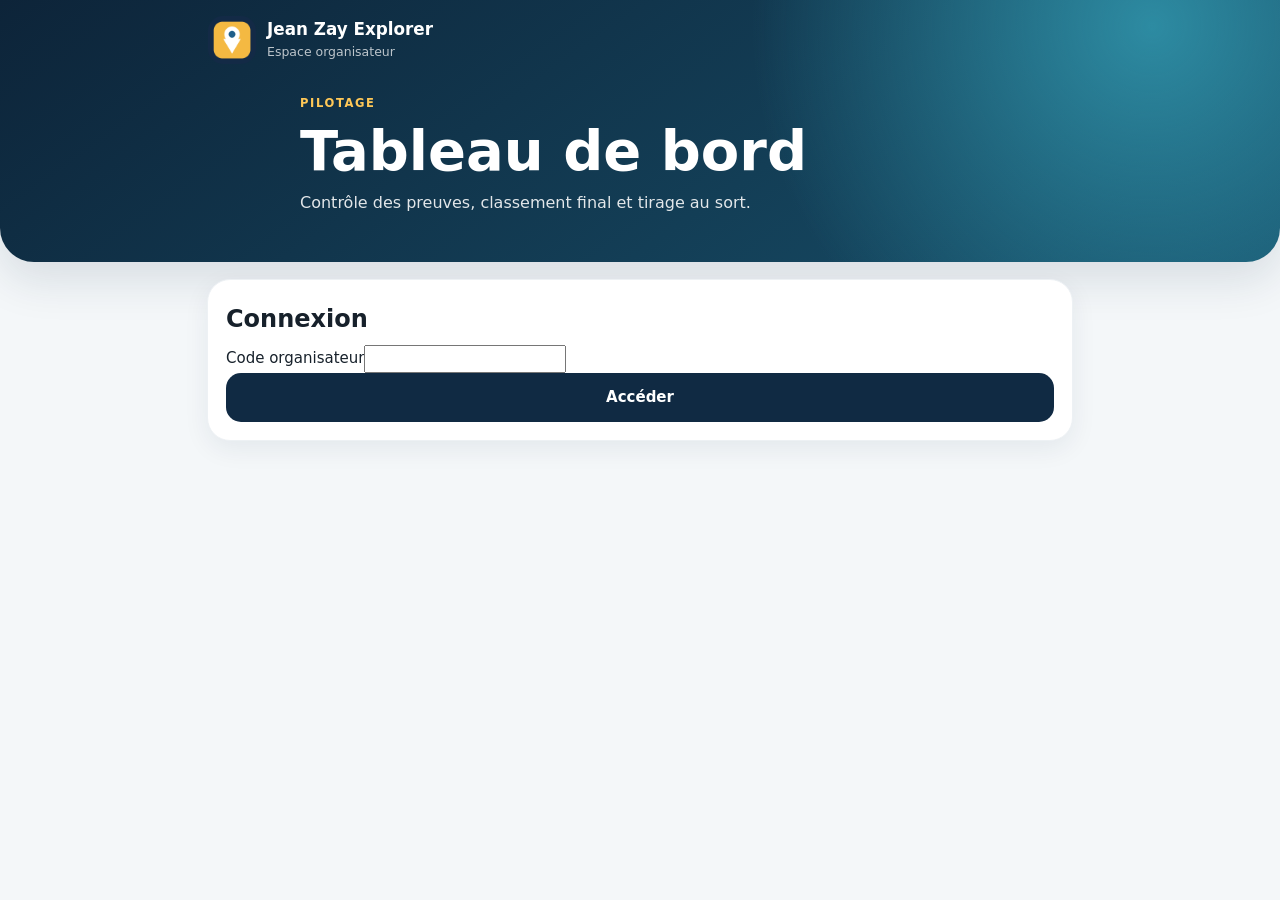
==== admin.html @ bf271c50 "Add files via upload" ====
<!doctype html><html lang="fr"><head><meta charset="utf-8"><meta name="viewport" content="width=device-width,initial-scale=1"><meta name="theme-color" content="#102a43"><link rel="stylesheet" href="styles.css"><title>Jean Zay Explorer — Organisateur</title></head><body><header class="hero"><div class="brand"><img src="icon-512.png" alt=""><div><b>Jean Zay Explorer</b><small>Espace organisateur</small></div></div><div class="hero-copy"><span class="eyebrow">PILOTAGE</span><h1>Tableau de bord</h1><p>Contrôle des preuves, classement final et tirage au sort.</p></div></header><main><section class="panel" id="login"><h2>Connexion</h2><label>Code organisateur<input id="pin" type="password" inputmode="numeric"></label><button class="primary wide" id="loginBtn">Accéder</button></section><section id="dashboard" class="hidden"><div class="stats"><article><span>👥</span><strong id="teams">0</strong><small>équipes</small></article><article><span>📷</span><strong id="photos">0</strong><small>preuves</small></article><article><span>🏁</span><strong id="returns">0</strong><small>retours</small></article></div><div class="panel"><div class="section-head"><h2>Preuves reçues</h2><button class="secondary" id="refresh">Actualiser</button></div><div id="proofs"></div></div><div class="panel"><h2>Tirage au sort</h2><p>Parmi les équipes revenues avant 11 h.</p><button class="primary wide" id="draw">Lancer le tirage</button><h2 id="winner" style="text-align:center;margin-top:18px"></h2></div><a class="admin-link" href="index.html">Retour à l’application</a></section></main><div class="toast" id="toast"></div><script src="admin.js"></script></body></html>
---- styles.css ----
:root{--navy:#102a43;--blue:#176b87;--sky:#eaf6fa;--gold:#ffc857;--green:#1f9d78;--coral:#ef6f61;--ink:#17212b;--muted:#687684;--paper:#f4f7f9;--white:#fff;--line:#dde6ec;--shadow:0 18px 45px rgba(16,42,67,.12)}*{box-sizing:border-box}html{scroll-behavior:smooth}body{margin:0;background:var(--paper);color:var(--ink);font:15px/1.45 system-ui,-apple-system,"Segoe UI",sans-serif;padding-bottom:86px}button,input{font:inherit}button{cursor:pointer}.hidden{display:none!important}.hero{background:radial-gradient(circle at 90% 10%,#2d8ba2 0,transparent 34%),linear-gradient(145deg,#0d2439,#174f69);color:#fff;padding:calc(16px + env(safe-area-inset-top)) 18px 28px;border-radius:0 0 34px 34px;box-shadow:var(--shadow)}.topbar,.brand,.row,.section-head{display:flex;align-items:center;justify-content:space-between}.brand{justify-content:flex-start;gap:11px}.brand img{width:48px;height:48px;border-radius:15px}.brand b{display:block;font-size:1.05rem}.brand small{opacity:.72}.ghost,.icon-btn{border:1px solid #ffffff4a;background:#ffffff18;color:#fff;border-radius:13px;padding:9px 12px;font-weight:800}.hero-copy{max-width:680px;margin:28px auto 20px}.eyebrow{font-size:.72rem;letter-spacing:.14em;font-weight:900;color:var(--gold)}.eyebrow.dark{color:var(--blue)}h1{font-size:clamp(2.1rem,7vw,3.5rem);line-height:1.02;margin:8px 0 12px}h2{margin:4px 0 8px;font-size:1.5rem}h3{margin:0 0 10px}.hero-copy p{margin:0;opacity:.88;font-size:1rem}.timer-card{max-width:680px;margin:auto;background:var(--gold);color:#17212b;border-radius:21px;padding:13px 18px;text-align:center;box-shadow:0 12px 28px #0002}.timer-card span,.timer-card small{display:block;font-weight:800}.timer-card strong{display:block;font-size:2rem;letter-spacing:.08em}main{max-width:900px;margin:auto;padding:17px}.page{display:none}.page.active{display:block}.panel{background:#fff;border:1px solid #edf1f4;border-radius:23px;padding:18px;margin-bottom:15px;box-shadow:0 8px 26px rgba(16,42,67,.07)}.panel-icon{display:grid;place-items:center;width:54px;height:54px;background:var(--sky);border-radius:17px;font-size:1.7rem}.wide{width:100%}.primary,.secondary,.return-btn{border:0;border-radius:15px;padding:14px 16px;font-weight:900}.primary{background:var(--navy);color:#fff}.secondary{background:var(--sky);color:var(--navy)}.return-btn{width:100%;margin-top:11px;background:#fff0ed;color:#a83f35}.team-head h2{margin:4px 0}.team-head .icon-btn,.section-head .icon-btn{color:var(--navy);border-color:var(--line);background:#fff}.pill{display:inline-flex;background:var(--sky);color:var(--blue);border-radius:999px;padding:5px 9px;font-size:.72rem;font-weight:900}.stats{display:grid;grid-template-columns:repeat(3,1fr);gap:9px;margin-bottom:15px}.stats article{background:#fff;border-radius:20px;padding:13px;text-align:center;box-shadow:0 7px 20px rgba(16,42,67,.06)}.stats span,.stats strong,.stats small{display:block}.stats strong{font-size:1.35rem;color:var(--navy)}.stats small{color:var(--muted);font-size:.72rem}.progress{height:12px;background:#e8eef2;border-radius:999px;overflow:hidden;margin-top:7px}.progress i{display:block;height:100%;width:0;background:linear-gradient(90deg,var(--green),#65caa6);transition:.3s}.action-grid{display:grid;grid-template-columns:1fr 1fr;gap:9px;margin-top:14px}.prize{border-left:5px solid var(--gold)}.safety{border-left:5px solid var(--coral)}.section-head{align-items:end;margin:8px 2px 13px}.section-head h2{margin:0}.section-head>span{color:var(--muted);font-size:.8rem}.chips{display:flex;gap:8px;overflow:auto;padding:0 0 10px}.chips button{white-space:nowrap;border:1px solid var(--line);background:#fff;border-radius:999px;padding:8px 12px}.chips button.active{background:var(--navy);color:#fff;border-color:var(--navy)}.map-wrap{padding:7px}.map{width:100%;height:330px;border:0;border-radius:18px}.place{background:#fff;border:1px solid #e9eef1;border-radius:20px;padding:13px;margin-bottom:10px;display:grid;grid-template-columns:48px 1fr auto;gap:11px;align-items:center}.place.done{background:#f2fbf7;border-color:#91d7bd}.place .emoji{width:48px;height:48px;border-radius:15px;background:var(--sky);display:grid;place-items:center;font-size:1.5rem}.place h3{font-size:1rem;margin:0 0 3px}.place p{font-size:.78rem;color:var(--muted);margin:0}.place button{border:0;background:var(--navy);color:#fff;border-radius:12px;padding:9px 11px;font-weight:900}.place .status{display:block;color:var(--green);font-size:.73rem;font-weight:900}.submission,.rank{display:grid;grid-template-columns:1fr auto;gap:10px;padding:11px 0;border-bottom:1px solid var(--line)}.submission:last-child,.rank:last-child{border-bottom:0}.submission small,.rank small{display:block;color:var(--muted)}.notice{background:#fff8dc;border-color:#f4df95}.rank{grid-template-columns:40px 1fr auto;align-items:center}.rank .medal{width:34px;height:34px;border-radius:50%;display:grid;place-items:center;background:var(--sky);font-weight:900}.rank strong{font-size:1.2rem;color:var(--navy)}.admin-link{display:block;text-align:center;color:var(--muted);font-size:.8rem;margin:18px}nav{position:fixed;z-index:20;bottom:0;left:0;right:0;background:#fff;border-top:1px solid var(--line);display:grid;grid-template-columns:repeat(4,1fr);padding:7px 5px calc(7px + env(safe-area-inset-bottom));box-shadow:0 -8px 25px #102a4312}nav button{border:0;background:none;color:var(--muted);font-size:.69rem;font-weight:900}nav i{display:block;font-style:normal;font-size:1.3rem}nav button.active{color:var(--navy)}.modal{display:none;position:fixed;z-index:50;inset:0;background:#071827c7;padding:18px;align-items:center;justify-content:center}.modal.open{display:flex}.modal-card{position:relative;background:#fff;border-radius:25px;padding:22px;width:min(100%,520px);max-height:92vh;overflow:auto}.close{position:absolute;right:13px;top:11px;border:0;background:#eef3f6;border-radius:50%;width:34px;height:34px;font-size:1.4rem}.modal label,.label{display:block;font-weight:900;margin:13px 0 6px}.modal input{width:100%;border:1px solid var(--line);border-radius:13px;padding:13px}.modes{display:grid;grid-template-columns:1fr 1fr;gap:9px;margin-bottom:14px}.modes button{border:2px solid var(--line);background:#fff;border-radius:17px;padding:13px}.modes button.selected{border-color:var(--blue);background:var(--sky)}.modes b,.modes small{display:block}.photo-picker{background:var(--sky);border:2px dashed #79aabd;border-radius:17px;padding:18px;text-align:center}.photo-picker input{display:none}.preview{display:none;width:100%;max-height:270px;object-fit:cover;border-radius:17px;margin:12px 0}.challenge{background:#fff7d6;border-radius:13px;padding:10px;margin:10px 0}.privacy{display:block;color:var(--muted);margin-top:10px}.toast{position:fixed;z-index:80;left:50%;bottom:96px;transform:translate(-50%,20px);background:var(--navy);color:#fff;border-radius:999px;padding:12px 18px;opacity:0;transition:.2s;white-space:nowrap}.toast.show{opacity:1;transform:translate(-50%,0)}@media(min-width:760px){.hero{padding-left:calc((100vw - 900px)/2 + 18px);padding-right:calc((100vw - 900px)/2 + 18px)}nav{left:50%;right:auto;transform:translateX(-50%);width:520px;border-radius:22px 22px 0 0}.stats article{padding:18px}}
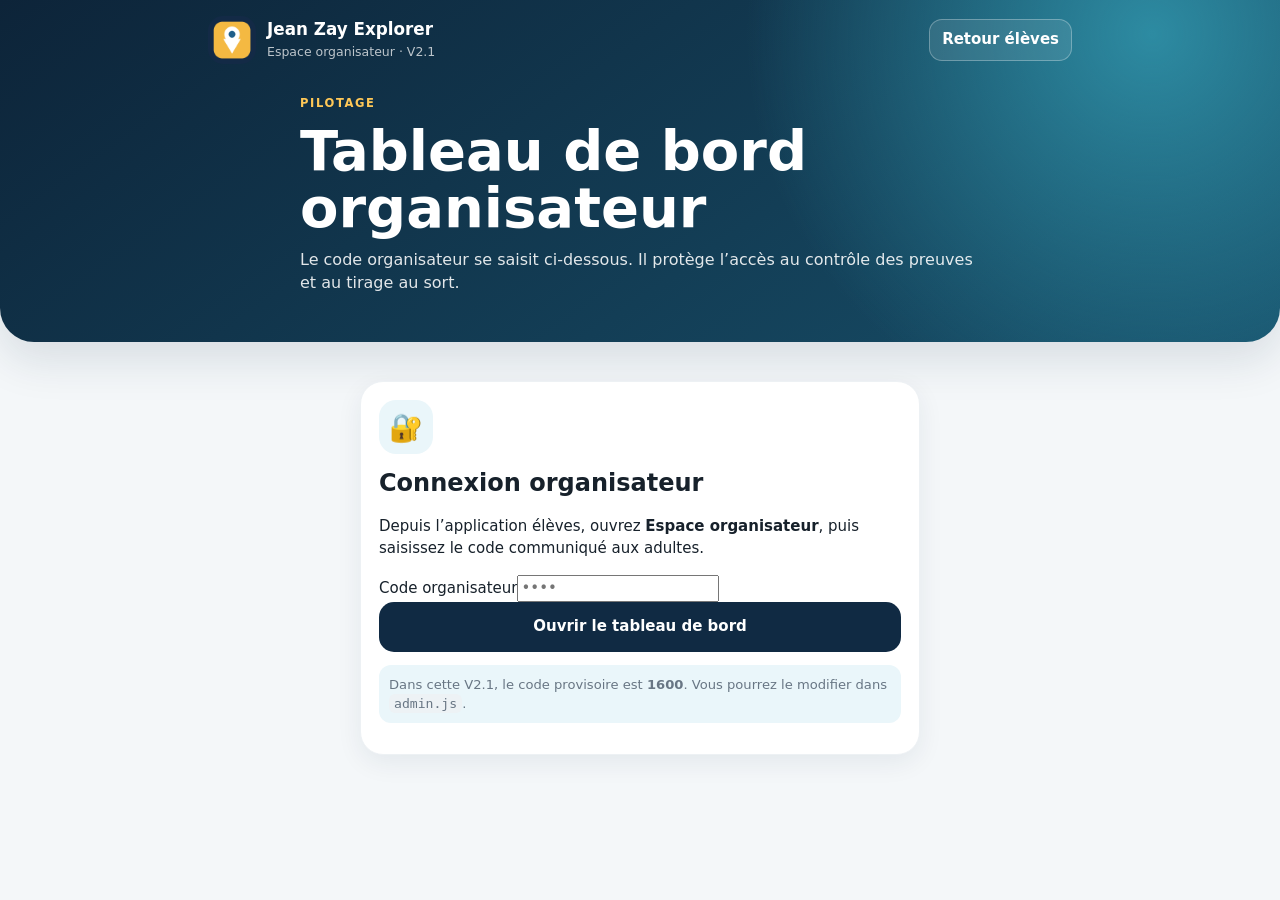
==== commit ceb42753: "Add files via upload" ====
--- a/admin.html
+++ b/admin.html
@@ -1 +1 @@
-<!doctype html><html lang="fr"><head><meta charset="utf-8"><meta name="viewport" content="width=device-width,initial-scale=1"><meta name="theme-color" content="#102a43"><link rel="stylesheet" href="styles.css"><title>Jean Zay Explorer — Organisateur</title></head><body><header class="hero"><div class="brand"><img src="icon-512.png" alt=""><div><b>Jean Zay Explorer</b><small>Espace organisateur</small></div></div><div class="hero-copy"><span class="eyebrow">PILOTAGE</span><h1>Tableau de bord</h1><p>Contrôle des preuves, classement final et tirage au sort.</p></div></header><main><section class="panel" id="login"><h2>Connexion</h2><label>Code organisateur<input id="pin" type="password" inputmode="numeric"></label><button class="primary wide" id="loginBtn">Accéder</button></section><section id="dashboard" class="hidden"><div class="stats"><article><span>👥</span><strong id="teams">0</strong><small>équipes</small></article><article><span>📷</span><strong id="photos">0</strong><small>preuves</small></article><article><span>🏁</span><strong id="returns">0</strong><small>retours</small></article></div><div class="panel"><div class="section-head"><h2>Preuves reçues</h2><button class="secondary" id="refresh">Actualiser</button></div><div id="proofs"></div></div><div class="panel"><h2>Tirage au sort</h2><p>Parmi les équipes revenues avant 11 h.</p><button class="primary wide" id="draw">Lancer le tirage</button><h2 id="winner" style="text-align:center;margin-top:18px"></h2></div><a class="admin-link" href="index.html">Retour à l’application</a></section></main><div class="toast" id="toast"></div><script src="admin.js"></script></body></html>
+<!doctype html><html lang="fr"><head><meta charset="utf-8"><meta name="viewport" content="width=device-width,initial-scale=1"><meta name="theme-color" content="#102a43"><link rel="stylesheet" href="styles.css"><title>Jean Zay Explorer — Organisateur V2.1</title></head><body><header class="hero"><div class="topbar"><div class="brand"><img src="icon-512.png" alt=""><div><b>Jean Zay Explorer</b><small>Espace organisateur · V2.1</small></div></div><a class="ghost link-button" href="index.html">Retour élèves</a></div><div class="hero-copy"><span class="eyebrow">PILOTAGE</span><h1>Tableau de bord organisateur</h1><p>Le code organisateur se saisit ci-dessous. Il protège l’accès au contrôle des preuves et au tirage au sort.</p></div></header><main><section class="panel login-card" id="login"><span class="panel-icon">🔐</span><h2>Connexion organisateur</h2><p>Depuis l’application élèves, ouvrez <b>Espace organisateur</b>, puis saisissez le code communiqué aux adultes.</p><label>Code organisateur<input id="pin" type="password" inputmode="numeric" autocomplete="current-password" placeholder="••••"></label><button class="primary wide" id="loginBtn">Ouvrir le tableau de bord</button><p class="helper">Dans cette V2.1, le code provisoire est <b>1600</b>. Vous pourrez le modifier dans <code>admin.js</code>.</p></section><section id="dashboard" class="hidden"><div class="panel mode-banner" id="modeBanner"></div><div class="stats"><article><span>👥</span><strong id="teams">0</strong><small>équipes</small></article><article><span>📷</span><strong id="photos">0</strong><small>preuves</small></article><article><span>🏁</span><strong id="returns">0</strong><small>retours</small></article></div><div class="panel"><div class="section-head"><div><span class="eyebrow dark">CONTRÔLE</span><h2>Preuves reçues</h2></div><button class="secondary" id="refresh">Actualiser</button></div><div id="proofs"></div></div><div class="panel"><span class="eyebrow dark">RÉSULTATS</span><h2>Tirage au sort</h2><p>Le tirage porte sur les équipes ayant signalé leur retour. En mode démonstration locale, seules les données de ce téléphone sont disponibles.</p><button class="primary wide" id="draw">Lancer le tirage</button><h2 id="winner" class="winner"></h2></div><div class="panel danger-zone"><h3>Réinitialisation du téléphone de test</h3><p>Supprime l’équipe, les preuves, le retour et la distance enregistrés uniquement sur cet appareil.</p><button class="secondary" id="resetDemo">Effacer les données locales</button></div><a class="admin-link" href="index.html">← Retour à l’application élèves</a></section></main><div class="toast" id="toast"></div><script src="admin.js"></script></body></html>
--- a/styles.css
+++ b/styles.css
@@ -1 +1,3 @@
 :root{--navy:#102a43;--blue:#176b87;--sky:#eaf6fa;--gold:#ffc857;--green:#1f9d78;--coral:#ef6f61;--ink:#17212b;--muted:#687684;--paper:#f4f7f9;--white:#fff;--line:#dde6ec;--shadow:0 18px 45px rgba(16,42,67,.12)}*{box-sizing:border-box}html{scroll-behavior:smooth}body{margin:0;background:var(--paper);color:var(--ink);font:15px/1.45 system-ui,-apple-system,"Segoe UI",sans-serif;padding-bottom:86px}button,input{font:inherit}button{cursor:pointer}.hidden{display:none!important}.hero{background:radial-gradient(circle at 90% 10%,#2d8ba2 0,transparent 34%),linear-gradient(145deg,#0d2439,#174f69);color:#fff;padding:calc(16px + env(safe-area-inset-top)) 18px 28px;border-radius:0 0 34px 34px;box-shadow:var(--shadow)}.topbar,.brand,.row,.section-head{display:flex;align-items:center;justify-content:space-between}.brand{justify-content:flex-start;gap:11px}.brand img{width:48px;height:48px;border-radius:15px}.brand b{display:block;font-size:1.05rem}.brand small{opacity:.72}.ghost,.icon-btn{border:1px solid #ffffff4a;background:#ffffff18;color:#fff;border-radius:13px;padding:9px 12px;font-weight:800}.hero-copy{max-width:680px;margin:28px auto 20px}.eyebrow{font-size:.72rem;letter-spacing:.14em;font-weight:900;color:var(--gold)}.eyebrow.dark{color:var(--blue)}h1{font-size:clamp(2.1rem,7vw,3.5rem);line-height:1.02;margin:8px 0 12px}h2{margin:4px 0 8px;font-size:1.5rem}h3{margin:0 0 10px}.hero-copy p{margin:0;opacity:.88;font-size:1rem}.timer-card{max-width:680px;margin:auto;background:var(--gold);color:#17212b;border-radius:21px;padding:13px 18px;text-align:center;box-shadow:0 12px 28px #0002}.timer-card span,.timer-card small{display:block;font-weight:800}.timer-card strong{display:block;font-size:2rem;letter-spacing:.08em}main{max-width:900px;margin:auto;padding:17px}.page{display:none}.page.active{display:block}.panel{background:#fff;border:1px solid #edf1f4;border-radius:23px;padding:18px;margin-bottom:15px;box-shadow:0 8px 26px rgba(16,42,67,.07)}.panel-icon{display:grid;place-items:center;width:54px;height:54px;background:var(--sky);border-radius:17px;font-size:1.7rem}.wide{width:100%}.primary,.secondary,.return-btn{border:0;border-radius:15px;padding:14px 16px;font-weight:900}.primary{background:var(--navy);color:#fff}.secondary{background:var(--sky);color:var(--navy)}.return-btn{width:100%;margin-top:11px;background:#fff0ed;color:#a83f35}.team-head h2{margin:4px 0}.team-head .icon-btn,.section-head .icon-btn{color:var(--navy);border-color:var(--line);background:#fff}.pill{display:inline-flex;background:var(--sky);color:var(--blue);border-radius:999px;padding:5px 9px;font-size:.72rem;font-weight:900}.stats{display:grid;grid-template-columns:repeat(3,1fr);gap:9px;margin-bottom:15px}.stats article{background:#fff;border-radius:20px;padding:13px;text-align:center;box-shadow:0 7px 20px rgba(16,42,67,.06)}.stats span,.stats strong,.stats small{display:block}.stats strong{font-size:1.35rem;color:var(--navy)}.stats small{color:var(--muted);font-size:.72rem}.progress{height:12px;background:#e8eef2;border-radius:999px;overflow:hidden;margin-top:7px}.progress i{display:block;height:100%;width:0;background:linear-gradient(90deg,var(--green),#65caa6);transition:.3s}.action-grid{display:grid;grid-template-columns:1fr 1fr;gap:9px;margin-top:14px}.prize{border-left:5px solid var(--gold)}.safety{border-left:5px solid var(--coral)}.section-head{align-items:end;margin:8px 2px 13px}.section-head h2{margin:0}.section-head>span{color:var(--muted);font-size:.8rem}.chips{display:flex;gap:8px;overflow:auto;padding:0 0 10px}.chips button{white-space:nowrap;border:1px solid var(--line);background:#fff;border-radius:999px;padding:8px 12px}.chips button.active{background:var(--navy);color:#fff;border-color:var(--navy)}.map-wrap{padding:7px}.map{width:100%;height:330px;border:0;border-radius:18px}.place{background:#fff;border:1px solid #e9eef1;border-radius:20px;padding:13px;margin-bottom:10px;display:grid;grid-template-columns:48px 1fr auto;gap:11px;align-items:center}.place.done{background:#f2fbf7;border-color:#91d7bd}.place .emoji{width:48px;height:48px;border-radius:15px;background:var(--sky);display:grid;place-items:center;font-size:1.5rem}.place h3{font-size:1rem;margin:0 0 3px}.place p{font-size:.78rem;color:var(--muted);margin:0}.place button{border:0;background:var(--navy);color:#fff;border-radius:12px;padding:9px 11px;font-weight:900}.place .status{display:block;color:var(--green);font-size:.73rem;font-weight:900}.submission,.rank{display:grid;grid-template-columns:1fr auto;gap:10px;padding:11px 0;border-bottom:1px solid var(--line)}.submission:last-child,.rank:last-child{border-bottom:0}.submission small,.rank small{display:block;color:var(--muted)}.notice{background:#fff8dc;border-color:#f4df95}.rank{grid-template-columns:40px 1fr auto;align-items:center}.rank .medal{width:34px;height:34px;border-radius:50%;display:grid;place-items:center;background:var(--sky);font-weight:900}.rank strong{font-size:1.2rem;color:var(--navy)}.admin-link{display:block;text-align:center;color:var(--muted);font-size:.8rem;margin:18px}nav{position:fixed;z-index:20;bottom:0;left:0;right:0;background:#fff;border-top:1px solid var(--line);display:grid;grid-template-columns:repeat(4,1fr);padding:7px 5px calc(7px + env(safe-area-inset-bottom));box-shadow:0 -8px 25px #102a4312}nav button{border:0;background:none;color:var(--muted);font-size:.69rem;font-weight:900}nav i{display:block;font-style:normal;font-size:1.3rem}nav button.active{color:var(--navy)}.modal{display:none;position:fixed;z-index:50;inset:0;background:#071827c7;padding:18px;align-items:center;justify-content:center}.modal.open{display:flex}.modal-card{position:relative;background:#fff;border-radius:25px;padding:22px;width:min(100%,520px);max-height:92vh;overflow:auto}.close{position:absolute;right:13px;top:11px;border:0;background:#eef3f6;border-radius:50%;width:34px;height:34px;font-size:1.4rem}.modal label,.label{display:block;font-weight:900;margin:13px 0 6px}.modal input{width:100%;border:1px solid var(--line);border-radius:13px;padding:13px}.modes{display:grid;grid-template-columns:1fr 1fr;gap:9px;margin-bottom:14px}.modes button{border:2px solid var(--line);background:#fff;border-radius:17px;padding:13px}.modes button.selected{border-color:var(--blue);background:var(--sky)}.modes b,.modes small{display:block}.photo-picker{background:var(--sky);border:2px dashed #79aabd;border-radius:17px;padding:18px;text-align:center}.photo-picker input{display:none}.preview{display:none;width:100%;max-height:270px;object-fit:cover;border-radius:17px;margin:12px 0}.challenge{background:#fff7d6;border-radius:13px;padding:10px;margin:10px 0}.privacy{display:block;color:var(--muted);margin-top:10px}.toast{position:fixed;z-index:80;left:50%;bottom:96px;transform:translate(-50%,20px);background:var(--navy);color:#fff;border-radius:999px;padding:12px 18px;opacity:0;transition:.2s;white-space:nowrap}.toast.show{opacity:1;transform:translate(-50%,0)}@media(min-width:760px){.hero{padding-left:calc((100vw - 900px)/2 + 18px);padding-right:calc((100vw - 900px)/2 + 18px)}nav{left:50%;right:auto;transform:translateX(-50%);width:520px;border-radius:22px 22px 0 0}.stats article{padding:18px}}
+
+.organizer-card{display:flex;align-items:center;justify-content:space-between;gap:16px;border-left:5px solid var(--blue)}.organizer-card p,.organizer-card small{margin:4px 0 0;color:var(--muted);display:block}.organizer-card.compact{margin-top:18px}.organizer-btn{display:inline-flex;align-items:center;justify-content:center;text-decoration:none;white-space:nowrap}.link-button{text-decoration:none;display:inline-flex;align-items:center}.login-card{max-width:560px;margin:22px auto}.login-card .panel-icon{margin-bottom:12px}.helper{font-size:.82rem;color:var(--muted);background:var(--sky);padding:10px;border-radius:12px}.mode-banner{background:#eef8fb;border-left:5px solid var(--blue)}.proof-card{display:grid;grid-template-columns:88px 1fr;gap:12px;padding:14px 0;border-bottom:1px solid var(--line)}.proof-card:last-child{border-bottom:0}.proof-card img{width:88px;height:88px;object-fit:cover;border-radius:14px;background:var(--paper)}.proof-meta small{display:block;color:var(--muted);margin:3px 0}.proof-actions{display:flex;gap:8px;flex-wrap:wrap;margin-top:9px}.proof-actions button{border:0;border-radius:11px;padding:8px 11px;font-weight:900}.approve{background:#e4f7ef;color:#146c52}.reject{background:#fff0ed;color:#a83f35}.pending-badge,.valid-badge,.rejected-badge{display:inline-flex;border-radius:999px;padding:4px 8px;font-size:.72rem;font-weight:900}.pending-badge{background:#fff4c4;color:#7a5b00}.valid-badge{background:#e4f7ef;color:#146c52}.rejected-badge{background:#fff0ed;color:#a83f35}.winner{text-align:center;margin-top:18px}.danger-zone{border-left:5px solid var(--coral)}code{background:#edf2f5;padding:2px 5px;border-radius:6px}@media(max-width:620px){.organizer-card{align-items:stretch;flex-direction:column}.organizer-btn{width:100%}.proof-card{grid-template-columns:64px 1fr}.proof-card img{width:64px;height:64px}}
